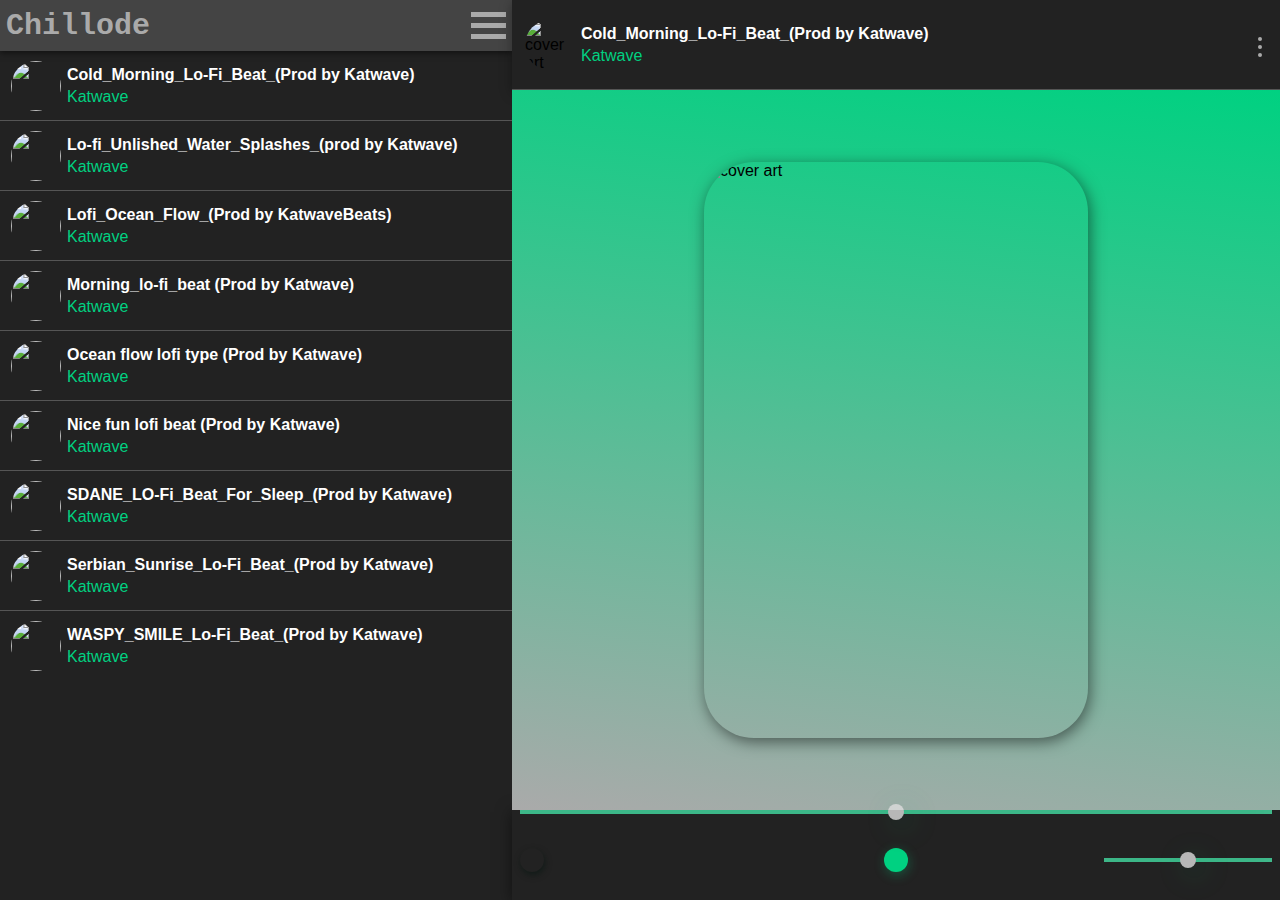
==== html/index.html @ 7567e005 "first commit" ====
<!DOCTYPE html>
<html lang="en">
  <head>
    <meta charset="UTF-8" />
    <meta name="viewport" content="width=device-width, initial-scale=1.0" />
    <title>Chillode | Music For Chilling</title>
    <link rel="stylesheet" href="../css/style.css" />
    <link
      rel="stylesheet"
      href="https://pro.fontawesome.com/releases/v5.10.0/css/all.css"
      integrity="sha384-AYmEC3Yw5cVb3ZcuHtOA93w35dYTsvhLPVnYs9eStHfGJvOvKxVfELGroGkvsg+p"
      crossorigin="anonymous"
    />
    <link rel="icon" href="../img/16-chillode.png" />
    <meta name="theme-color" content="#222" />
    <link rel="manifest" href="../chillode.json" />
  </head>
  <body>
    <div class="loader">
      <div class="circle"></div>
    </div>
    <div class="container">
      <div class="about">
        <div class="about-nav">
          <div class="backHome">
            <span><i class="fas fa-arrow-left"></i></span>
          </div>
        </div>
        <div class="about-container">
          <div class="info">
            <h1>DEVELOPER</h1>
            <br />
            <p><strong>Name:</strong> Mangoale KR</p>
            <p>
              <strong>E-mail:</strong>
              <a href="mailto:katlegodevelops@gmail.com"
                >Katlegodevelops@gmail.com</a
              >
            </p>
            <br />
            <h1>HOW TO USE</h1>
            <br />
            <p>
              <strong>Playing a beat/song</strong>
              <br />
              To play a beat/song click on any song from the list and the beat
              will start playign.
            </p>
            <br />
            <p>
              <strong>Now playing</strong>
              <br />
              To go to the playing song, just click on the menu on the top right
              above the all songs and a menu will pop up. In the menu click
              "Playing" to open the playing song/beat.
            </p>
            <br />
            <p>
              <strong>Song/Beat playlist</strong>
              <br />
              To go back to the playlist from the 'now playing' song/beat, just
              click the back arrow at the top left of the screen bellow the
              "circle" cover art.
            </p>
          </div>
        </div>
      </div>
      <section>
        <div class="section-container">
          <div class="list">
            <nav>
              <div class="nav-container">
                <div class="logo">
                  <a href="#">Chillode</a>
                </div>
                <div class="ham-nav">
                  <div class="openNav">
                    <div class="bar1"></div>
                    <div class="bar2"></div>
                    <div class="bar3"></div>
                  </div>
                </div>
              </div>
            </nav>

            <div class="navLinks">
              <ul>
                <li class="nowPlaying"><i class="fas fa-pause"></i> Playing</li>
                <li class="about-info"><i class="fas fa-info"></i> About</li>
                <li class="about-info add-button">
                  <i class="far fa-plus-square"></i> Install
                </li>
              </ul>
            </div>
          </div>

          <!-- Playing song -->
          <div class="playing">
            <div class="playing-nav">
              <div class="cover">
                <img src="../img/1.jpg" alt="cover art" />
              </div>
              <div class="content">
                <p class="trackname">Chill_on_the_moon_(Prod by Katwave)</p>
                <p class="artist">Katwave</p>
              </div>
              <div class="ellipse-button">
                <span></span> <span></span> <span></span>
                <a href="#" download class="download">
                  <i class="fas fa-cloud-download"></i> Download</a
                >
                <!-- <a href="#" class="back"> <i class="fas fa-arrow-left"></i> Back</a> -->
              </div>
            </div>
            <div class="playing-cover">
              <div class="back">
                <span><i class="fas fa-arrow-left"></i></span>
              </div>
              <img src="../img/1.jpg" alt="cover art" />
            </div>
            <div class="playing-controls">
              <input type="range" class="seek" min="0" max="100" step="1" />
              <div class="button-controls">
                <div class="repeat-container">
                  <span class="repeat"> <i class="fas fa-repeat"></i> </span>
                </div>
                <div class="play-container">
                  <span class="play"> <i class="fas fa-play"></i> </span>
                </div>
                <div class="volume-container">
                  <span class="volumeIcon">
                    <i class="fas fa-volume-up"></i>
                  </span>
                  <input
                    type="range"
                    class="volume"
                    min="0"
                    max="100"
                    step="1"
                  />
                </div>
              </div>
            </div>
          </div>
        </div>
      </section>
    </div>

    <script src="../js/classes.js"></script>
    <script src="../js/main.js"></script>
    <script type="text/javascript">
      // Service worker
      if ("serviceWorker" in navigator) {
        window.addEventListener("load", function () {
          // Loader
          document.getElementsByClassName("loader")[0].style = "display:none";

          navigator.serviceWorker.register("../sw.js").then(
            function (registration) {
              // Registration was successful
              console.log(
                "ServiceWorker registration successful with scope: ",
                registration.scope
              );
            },
            function (err) {
              // registration failed :(
              console.log("ServiceWorker registration failed: ", err);
            }
          );
        });
      }

      let deferredPrompt;
      const addBtn = document.querySelector(".add-button");
      addBtn.style.display = "none";

      window.addEventListener("beforeinstallprompt", (e) => {
        // Prevent Chrome 67 and earlier from automatically showing the prompt
        e.preventDefault();
        // Stash the event so it can be triggered later.
        deferredPrompt = e;
        // Update UI to notify the user they can add to home screen
        addBtn.style.display = "block";

        addBtn.addEventListener("click", (e) => {
          // hide our user interface that shows our A2HS button
          addBtn.style.display = "none";
          // Show the prompt
          deferredPrompt.prompt();
          // Wait for the user to respond to the prompt
          deferredPrompt.userChoice.then((choiceResult) => {
            if (choiceResult.outcome === "accepted") {
              console.log("User accepted the A2HS prompt");
            } else {
              console.log("User dismissed the A2HS prompt");
            }
            deferredPrompt = null;
          });
        });
      });
    </script>
  </body>
</html>
---- css/style.css ----
* {
  margin: 0;
  padding: 0;
  -webkit-box-sizing: border-box;
          box-sizing: border-box;
}

body {
  font-family: sans-serif;
  background-color: #222;
}

.container {
  position: relative;
  height: 100vh;
  display: -webkit-box;
  display: -ms-flexbox;
  display: flex;
  -webkit-box-pack: center;
      -ms-flex-pack: center;
          justify-content: center;
  -webkit-box-align: center;
      -ms-flex-align: center;
          align-items: center;
  -webkit-box-orient: horizontal;
  -webkit-box-direction: normal;
      -ms-flex-direction: row;
          flex-direction: row;
}

.container section {
  width: 100%;
  height: -webkit-fit-content;
  height: -moz-fit-content;
  height: fit-content;
  background-color: transparent;
  display: -webkit-box;
  display: -ms-flexbox;
  display: flex;
  -webkit-box-pack: center;
      -ms-flex-pack: center;
          justify-content: center;
  -webkit-box-align: center;
      -ms-flex-align: center;
          align-items: center;
  -webkit-box-orient: horizontal;
  -webkit-box-direction: normal;
      -ms-flex-direction: row;
          flex-direction: row;
  height: 100%;
}

.container section .section-container {
  display: -webkit-box;
  display: -ms-flexbox;
  display: flex;
  -webkit-box-pack: center;
      -ms-flex-pack: center;
          justify-content: center;
  -webkit-box-align: center;
      -ms-flex-align: center;
          align-items: center;
  -webkit-box-orient: horizontal;
  -webkit-box-direction: normal;
      -ms-flex-direction: row;
          flex-direction: row;
  width: 80%;
  height: 90%;
  -webkit-box-shadow: 0px 2px 15px rgba(0, 0, 0, 0.5);
          box-shadow: 0px 2px 15px rgba(0, 0, 0, 0.5);
}

@media screen and (max-width: 1500px) {
  .container section .section-container {
    width: 100%;
    height: 100%;
  }
}

@media screen and (max-width: 1000px) {
  .container section .section-container {
    display: block;
  }
}

.container section .section-container .list {
  position: relative;
  display: -webkit-box;
  display: -ms-flexbox;
  display: flex;
  -webkit-box-pack: center;
      -ms-flex-pack: center;
          justify-content: center;
  -webkit-box-align: center;
      -ms-flex-align: center;
          align-items: center;
  -webkit-box-orient: vertical;
  -webkit-box-direction: normal;
      -ms-flex-direction: column;
          flex-direction: column;
  -webkit-box-pack: start;
      -ms-flex-pack: start;
          justify-content: flex-start;
  width: 40%;
  height: 100%;
  overflow: auto;
}

@media screen and (max-width: 1000px) {
  .container section .section-container .list {
    width: 100%;
  }
}

.container section .section-container .list::-webkit-scrollbar {
  width: 4px;
  background: transparent;
}

.container section .section-container .list::-webkit-scrollbar-track {
  background: transparent;
  width: 4px;
}

.container section .section-container .list::-webkit-scrollbar-thumb {
  background: #999;
  width: 100%;
}

.container section .section-container .list nav {
  position: -webkit-sticky;
  position: sticky;
  top: 0;
  width: 100%;
  height: -webkit-fit-content;
  height: -moz-fit-content;
  height: fit-content;
  padding: 6px;
  background: #444;
  display: -webkit-box;
  display: -ms-flexbox;
  display: flex;
  -webkit-box-pack: center;
      -ms-flex-pack: center;
          justify-content: center;
  -webkit-box-align: center;
      -ms-flex-align: center;
          align-items: center;
  -webkit-box-orient: horizontal;
  -webkit-box-direction: normal;
      -ms-flex-direction: row;
          flex-direction: row;
  -webkit-box-shadow: 0px 2px 6px rgba(0, 0, 0, 0.5);
          box-shadow: 0px 2px 6px rgba(0, 0, 0, 0.5);
  z-index: 100;
}

.container section .section-container .list nav .nav-container {
  width: 100%;
  height: -webkit-fit-content;
  height: -moz-fit-content;
  height: fit-content;
  background: transparent;
  display: -webkit-box;
  display: -ms-flexbox;
  display: flex;
  -webkit-box-pack: center;
      -ms-flex-pack: center;
          justify-content: center;
  -webkit-box-align: center;
      -ms-flex-align: center;
          align-items: center;
  -webkit-box-orient: horizontal;
  -webkit-box-direction: normal;
      -ms-flex-direction: row;
          flex-direction: row;
}

@media screen and (max-width: 900px) {
  .container section .section-container .list nav .nav-container {
    width: 85%;
  }
}

@media screen and (max-width: 600px) {
  .container section .section-container .list nav .nav-container {
    width: 95%;
  }
}

.container section .section-container .list nav .nav-container .logo {
  width: 70%;
  background: transparent;
  display: -webkit-box;
  display: -ms-flexbox;
  display: flex;
  -webkit-box-pack: center;
      -ms-flex-pack: center;
          justify-content: center;
  -webkit-box-align: center;
      -ms-flex-align: center;
          align-items: center;
  -webkit-box-orient: horizontal;
  -webkit-box-direction: normal;
      -ms-flex-direction: row;
          flex-direction: row;
  -webkit-box-pack: start;
      -ms-flex-pack: start;
          justify-content: flex-start;
}

.container section .section-container .list nav .nav-container .logo a {
  text-decoration: none;
  font-family: "Courier New", Courier, monospace;
  display: -webkit-box;
  display: -ms-flexbox;
  display: flex;
  -webkit-box-pack: center;
      -ms-flex-pack: center;
          justify-content: center;
  -webkit-box-align: center;
      -ms-flex-align: center;
          align-items: center;
  -webkit-box-orient: horizontal;
  -webkit-box-direction: normal;
      -ms-flex-direction: row;
          flex-direction: row;
  font-size: 30px;
  font-weight: 700;
  color: #aaa;
}

.container section .section-container .list nav .nav-container .logo a span {
  margin-left: 4px;
  color: #fff;
}

.container section .section-container .list nav .nav-container .logo a img {
  width: 60px;
  height: 50px;
}

.container section .section-container .list nav .nav-container .ham-nav {
  width: 30%;
  display: -webkit-box;
  display: -ms-flexbox;
  display: flex;
  -webkit-box-pack: center;
      -ms-flex-pack: center;
          justify-content: center;
  -webkit-box-align: center;
      -ms-flex-align: center;
          align-items: center;
  -webkit-box-orient: horizontal;
  -webkit-box-direction: normal;
      -ms-flex-direction: row;
          flex-direction: row;
  -webkit-box-pack: end;
      -ms-flex-pack: end;
          justify-content: flex-end;
}

.container section .section-container .list nav .nav-container .ham-nav .openNav {
  display: inline-block;
  cursor: pointer;
}

.container section .section-container .list nav .nav-container .ham-nav .openNav .bar1,
.container section .section-container .list nav .nav-container .ham-nav .openNav .bar2,
.container section .section-container .list nav .nav-container .ham-nav .openNav .bar3 {
  background: #aaa;
  width: 35px;
  height: 5px;
  margin: 6px 0;
  -webkit-transition: 0.4s;
  transition: 0.4s;
}

.container section .section-container .list nav .nav-container .ham-nav .closeNav {
  cursor: pointer;
}

.container section .section-container .list nav .nav-container .ham-nav .closeNav .bar1,
.container section .section-container .list nav .nav-container .ham-nav .closeNav .bar2,
.container section .section-container .list nav .nav-container .ham-nav .closeNav .bar3 {
  width: 35px;
  height: 5px;
  margin: 6px 0;
  -webkit-transition: 0.4s;
  transition: 0.4s;
}

.container section .section-container .list nav .nav-container .ham-nav .closeNav .bar1 {
  background: #fff;
  -webkit-transform: rotate(-45deg) translate(-9px, 6px);
  transform: rotate(-45deg) translate(-9px, 6px);
}

.container section .section-container .list nav .nav-container .ham-nav .closeNav .bar2 {
  background: #fff;
  opacity: 0;
}

.container section .section-container .list nav .nav-container .ham-nav .closeNav .bar3 {
  background: #fff;
  -webkit-transform: rotate(45deg) translate(-8px, -8px);
  transform: rotate(45deg) translate(-8px, -8px);
}

.container section .section-container .list .navLinks {
  position: absolute;
  top: 55px;
  right: 4px;
  background-color: #444;
  display: block;
  z-index: 199;
  padding: 8px;
  border-radius: 5px;
  -webkit-box-shadow: 1px 3px 12px rgba(0, 0, 0, 0.4);
          box-shadow: 1px 3px 12px rgba(0, 0, 0, 0.4);
  display: none;
  -webkit-animation: enlarge 200ms linear 1;
          animation: enlarge 200ms linear 1;
}

@-webkit-keyframes enlarge {
  0% {
    -webkit-transform: scaleY(0);
            transform: scaleY(0);
  }
  100% {
    -webkit-transform: scaleY(1);
            transform: scaleY(1);
  }
}

@keyframes enlarge {
  0% {
    -webkit-transform: scaleY(0);
            transform: scaleY(0);
  }
  100% {
    -webkit-transform: scaleY(1);
            transform: scaleY(1);
  }
}

.container section .section-container .list .navLinks ul {
  margin: 0;
  list-style: none;
  padding: 0;
}

.container section .section-container .list .navLinks ul li {
  display: block;
  padding: 10px;
  border-bottom: 1px solid #555;
  color: #aaa;
  -webkit-transition: all 300ms ease-in-out;
  transition: all 300ms ease-in-out;
  background: #444;
  text-align: right;
  font-size: 18px;
  cursor: pointer;
}

.container section .section-container .list .navLinks ul li i {
  margin-right: 4px;
}

.container section .section-container .list .navLinks ul li:hover {
  color: #ddd;
  background-color: #555;
}

.container section .section-container .list .list-cards {
  display: -webkit-box;
  display: -ms-flexbox;
  display: flex;
  -webkit-box-pack: center;
      -ms-flex-pack: center;
          justify-content: center;
  -webkit-box-align: center;
      -ms-flex-align: center;
          align-items: center;
  -webkit-box-orient: horizontal;
  -webkit-box-direction: normal;
      -ms-flex-direction: row;
          flex-direction: row;
  -webkit-box-pack: start;
      -ms-flex-pack: start;
          justify-content: flex-start;
  width: 100%;
  height: 70px;
  background-color: transparent;
  z-index: 99;
  padding: 8px;
  border-bottom: 1px solid #555;
  cursor: pointer;
  -webkit-transition: all 300ms ease-in-out;
  transition: all 300ms ease-in-out;
}

@media screen and (max-height: 650px) {
  .container section .section-container .list .list-cards {
    width: 100%;
    height: 60px;
  }
}

@media screen and (max-width: 1000px) {
  .container section .section-container .list .list-cards {
    width: 60%;
  }
}

@media screen and (max-width: 900px) {
  .container section .section-container .list .list-cards {
    width: 80%;
  }
}

@media screen and (max-width: 650px) {
  .container section .section-container .list .list-cards {
    width: 95%;
  }
}

@media screen and (max-width: 500px) {
  .container section .section-container .list .list-cards {
    width: 100%;
  }
}

.container section .section-container .list .list-cards:last-child {
  border-bottom: none;
}

.container section .section-container .list .list-cards:hover {
  background-color: #333;
}

.container section .section-container .list .list-cards .cover {
  border-radius: 50px;
  background-color: transparent;
  display: -webkit-box;
  display: -ms-flexbox;
  display: flex;
  -webkit-box-pack: center;
      -ms-flex-pack: center;
          justify-content: center;
  -webkit-box-align: center;
      -ms-flex-align: center;
          align-items: center;
  -webkit-box-orient: horizontal;
  -webkit-box-direction: normal;
      -ms-flex-direction: row;
          flex-direction: row;
  margin-left: 3px;
}

@media screen and (max-width: 1000px) {
  .container section .section-container .list .list-cards .cover {
    margin-left: 0px;
  }
}

.container section .section-container .list .list-cards .cover img {
  width: 50px;
  height: 50px;
  border-radius: 50px;
}

@media screen and (max-height: 650px) {
  .container section .section-container .list .list-cards .cover img {
    width: 40px;
    height: 40px;
  }
}

.container section .section-container .list .list-cards .content {
  width: 80%;
  background-color: transparent;
  height: 100%;
  display: -webkit-box;
  display: -ms-flexbox;
  display: flex;
  -webkit-box-pack: center;
      -ms-flex-pack: center;
          justify-content: center;
  -webkit-box-align: center;
      -ms-flex-align: center;
          align-items: center;
  -webkit-box-orient: vertical;
  -webkit-box-direction: normal;
      -ms-flex-direction: column;
          flex-direction: column;
  -webkit-box-align: start;
      -ms-flex-align: start;
          align-items: flex-start;
  margin: 6px;
}

.container section .section-container .list .list-cards .content .trackname {
  font-weight: bolder;
  color: #fff;
  display: block;
  white-space: nowrap;
  width: 100%;
  overflow: hidden;
  text-overflow: ellipsis;
}

@media screen and (max-height: 650px) {
  .container section .section-container .list .list-cards .content .trackname {
    font-size: 15px;
  }
}

.container section .section-container .list .list-cards .content .artist {
  color: #00d181;
  margin-top: 4px;
  display: block;
  white-space: nowrap;
  width: 100%;
  overflow: hidden;
  text-overflow: ellipsis;
}

@media screen and (max-height: 650px) {
  .container section .section-container .list .list-cards .content .artist {
    font-size: 14px;
  }
}

.container section .section-container .list .list-cards .plays {
  padding: 10px;
  height: 100%;
  display: -webkit-box;
  display: -ms-flexbox;
  display: flex;
  -webkit-box-pack: center;
      -ms-flex-pack: center;
          justify-content: center;
  -webkit-box-align: center;
      -ms-flex-align: center;
          align-items: center;
  -webkit-box-orient: horizontal;
  -webkit-box-direction: normal;
      -ms-flex-direction: row;
          flex-direction: row;
}

.container section .section-container .list .list-cards .plays p {
  color: #00d181;
  font-size: 14px;
}

.container section .section-container .playing {
  position: relative;
  background-color: transparent;
  -webkit-box-flex: 1;
      -ms-flex: 1;
          flex: 1;
  height: 100%;
  z-index: 1000;
}

@media screen and (max-width: 1000px) {
  .container section .section-container .playing {
    display: none;
    width: 100%;
  }
}

.container section .section-container .playing .playing-nav {
  display: -webkit-box;
  display: -ms-flexbox;
  display: flex;
  -webkit-box-pack: center;
      -ms-flex-pack: center;
          justify-content: center;
  -webkit-box-align: center;
      -ms-flex-align: center;
          align-items: center;
  -webkit-box-orient: horizontal;
  -webkit-box-direction: normal;
      -ms-flex-direction: row;
          flex-direction: row;
  -webkit-box-pack: start;
      -ms-flex-pack: start;
          justify-content: flex-start;
  width: 100%;
  height: 10%;
  background-color: transparent;
  z-index: 100;
  padding: 8px;
  border-bottom: 1px solid #555;
  cursor: pointer;
  -webkit-transition: all 300ms ease-in-out;
  transition: all 300ms ease-in-out;
  -webkit-box-shadow: 1px 3px 12px rgba(0, 0, 0, 0.4);
          box-shadow: 1px 3px 12px rgba(0, 0, 0, 0.4);
}

@media screen and (max-height: 650px) {
  .container section .section-container .playing .playing-nav {
    padding: 0px;
  }
}

@media screen and (max-height: 500px) {
  .container section .section-container .playing .playing-nav {
    height: 12%;
  }
}

@media screen and (max-height: 400px) {
  .container section .section-container .playing .playing-nav {
    height: 15%;
  }
}

.container section .section-container .playing .playing-nav .cover {
  border-radius: 50px;
  background-color: transparent;
  display: -webkit-box;
  display: -ms-flexbox;
  display: flex;
  -webkit-box-pack: center;
      -ms-flex-pack: center;
          justify-content: center;
  -webkit-box-align: center;
      -ms-flex-align: center;
          align-items: center;
  -webkit-box-orient: horizontal;
  -webkit-box-direction: normal;
      -ms-flex-direction: row;
          flex-direction: row;
}

@media screen and (max-width: 1000px) {
  .container section .section-container .playing .playing-nav .cover {
    margin-left: 0px;
  }
}

.container section .section-container .playing .playing-nav .cover img {
  width: 50px;
  height: 50px;
  border-radius: 50px;
  margin-left: 5px;
}

@media screen and (max-height: 650px) {
  .container section .section-container .playing .playing-nav .cover img {
    width: 40px;
    height: 40px;
  }
}

.container section .section-container .playing .playing-nav .content {
  width: 90%;
  background-color: transparent;
  height: 100%;
  margin-left: 6px;
  display: -webkit-box;
  display: -ms-flexbox;
  display: flex;
  display: flex;
  -webkit-box-pack: center;
      -ms-flex-pack: center;
          justify-content: center;
  -webkit-box-align: center;
      -ms-flex-align: center;
          align-items: center;
  -webkit-box-orient: vertical;
  -webkit-box-direction: normal;
      -ms-flex-direction: column;
          flex-direction: column;
  -webkit-box-align: start;
      -ms-flex-align: start;
          align-items: flex-start;
  overflow: hidden;
}

.container section .section-container .playing .playing-nav .content .trackname {
  font-weight: bolder;
  color: #fff;
  display: block;
  white-space: nowrap;
  width: 100%;
  overflow: hidden;
  text-overflow: ellipsis;
}

@media screen and (max-height: 650px) {
  .container section .section-container .playing .playing-nav .content .trackname {
    font-size: 15px;
  }
}

.container section .section-container .playing .playing-nav .content .artist {
  color: #00d181;
  margin-top: 4px;
  display: block;
  white-space: nowrap;
  width: 100%;
  overflow: hidden;
  text-overflow: ellipsis;
}

@media screen and (max-height: 650px) {
  .container section .section-container .playing .playing-nav .content .artist {
    font-size: 14px;
  }
}

.container section .section-container .playing .playing-nav .ellipse-button {
  position: relative;
  padding: 10px;
  height: 100%;
  background-color: transparent;
  display: -webkit-box;
  display: -ms-flexbox;
  display: flex;
  -webkit-box-pack: center;
      -ms-flex-pack: center;
          justify-content: center;
  -webkit-box-align: center;
      -ms-flex-align: center;
          align-items: center;
  -webkit-box-orient: vertical;
  -webkit-box-direction: normal;
      -ms-flex-direction: column;
          flex-direction: column;
  cursor: pointer;
}

.container section .section-container .playing .playing-nav .ellipse-button:hover a {
  display: -webkit-box;
  display: -ms-flexbox;
  display: flex;
}

.container section .section-container .playing .playing-nav .ellipse-button span {
  width: 4px;
  height: 4px;
  border-radius: 50px;
  background-color: #aaa;
  margin-top: 4px;
}

.container section .section-container .playing .playing-nav .ellipse-button a {
  position: absolute;
  top: 46px;
  right: 0;
  padding: 10px;
  background-color: #333;
  color: #ddd;
  text-decoration: none;
  display: none;
  -webkit-box-orient: horizontal;
  -webkit-box-direction: normal;
      -ms-flex-direction: row;
          flex-direction: row;
  -webkit-transition: all 300ms ease-in-out;
  transition: all 300ms ease-in-out;
  -webkit-box-shadow: 1px 3px 6px rgba(0, 20, 13, 0.5);
          box-shadow: 1px 3px 6px rgba(0, 20, 13, 0.5);
  -webkit-animation: enlarge 200ms linear 1;
          animation: enlarge 200ms linear 1;
  z-index: 1000;
}

@keyframes enlarge {
  0% {
    -webkit-transform: scaleY(0);
            transform: scaleY(0);
  }
  100% {
    -webkit-transform: scaleY(1);
            transform: scaleY(1);
  }
}

.container section .section-container .playing .playing-nav .ellipse-button a:hover {
  background-color: #444;
}

.container section .section-container .playing .playing-nav .ellipse-button a i {
  margin-right: 4px;
}

.container section .section-container .playing .playing-cover {
  position: relative;
  width: 100%;
  background: linear-gradient(188deg, #00d181, #aaa);
  height: 80%;
  display: -webkit-box;
  display: -ms-flexbox;
  display: flex;
  -webkit-box-pack: center;
      -ms-flex-pack: center;
          justify-content: center;
  -webkit-box-align: center;
      -ms-flex-align: center;
          align-items: center;
  -webkit-box-orient: horizontal;
  -webkit-box-direction: normal;
      -ms-flex-direction: row;
          flex-direction: row;
  overflow: hidden;
}

@media screen and (max-height: 650px) {
  .container section .section-container .playing .playing-cover {
    height: 78%;
  }
}

@media screen and (max-height: 500px) {
  .container section .section-container .playing .playing-cover {
    height: 74%;
  }
}

@media screen and (max-height: 400px) {
  .container section .section-container .playing .playing-cover {
    height: 68%;
  }
}

.container section .section-container .playing .playing-cover .back {
  position: absolute;
  top: 2px;
  width: 36px;
  height: 36px;
  border-radius: 50%;
  background-color: #222;
  display: -webkit-box;
  display: -ms-flexbox;
  display: flex;
  -webkit-box-pack: center;
      -ms-flex-pack: center;
          justify-content: center;
  -webkit-box-align: center;
      -ms-flex-align: center;
          align-items: center;
  -webkit-box-orient: horizontal;
  -webkit-box-direction: normal;
      -ms-flex-direction: row;
          flex-direction: row;
  left: 4px;
  cursor: pointer;
  display: none;
  -webkit-box-shadow: 1px 3px 12px rgba(0, 0, 0, 0.4);
          box-shadow: 1px 3px 12px rgba(0, 0, 0, 0.4);
  z-index: 1000;
}

@media screen and (max-width: 1000px) {
  .container section .section-container .playing .playing-cover .back {
    display: -webkit-box;
    display: -ms-flexbox;
    display: flex;
  }
}

.container section .section-container .playing .playing-cover .back span {
  color: #fff;
}

.container section .section-container .playing .playing-cover img {
  width: 50%;
  height: 80%;
  border-radius: 50px;
  -webkit-box-shadow: 2px 4px 15px rgba(0, 0, 0, 0.5);
          box-shadow: 2px 4px 15px rgba(0, 0, 0, 0.5);
  -webkit-animation: shake 5s alternate infinite;
          animation: shake 5s alternate infinite;
}

@media screen and (max-width: 800px) {
  .container section .section-container .playing .playing-cover img {
    width: 70%;
  }
}

@media screen and (max-width: 550px) {
  .container section .section-container .playing .playing-cover img {
    width: 80%;
    height: 90%;
  }
}

@media screen and (max-width: 450px) {
  .container section .section-container .playing .playing-cover img {
    width: 90%;
    height: 90%;
  }
}

@-webkit-keyframes shake {
  0% {
    -webkit-transform: rotate(0deg);
            transform: rotate(0deg);
  }
  100% {
    -webkit-transform: rotate(10deg);
            transform: rotate(10deg);
  }
}

@keyframes shake {
  0% {
    -webkit-transform: rotate(0deg);
            transform: rotate(0deg);
  }
  100% {
    -webkit-transform: rotate(10deg);
            transform: rotate(10deg);
  }
}

.container section .section-container .playing .playing-controls {
  background: #222;
  padding: 0px 8px;
  display: -webkit-box;
  display: -ms-flexbox;
  display: flex;
  -webkit-box-pack: center;
      -ms-flex-pack: center;
          justify-content: center;
  -webkit-box-align: center;
      -ms-flex-align: center;
          align-items: center;
  -webkit-box-orient: vertical;
  -webkit-box-direction: normal;
      -ms-flex-direction: column;
          flex-direction: column;
  -webkit-box-pack: start;
      -ms-flex-pack: start;
          justify-content: flex-start;
  -webkit-box-shadow: 0px 2px 15px rgba(0, 0, 0, 0.5);
          box-shadow: 0px 2px 15px rgba(0, 0, 0, 0.5);
  height: 10%;
}

@media screen and (max-width: 550px) {
  .container section .section-container .playing .playing-controls {
    padding: 0px 1px;
  }
}

@media screen and (max-height: 650px) {
  .container section .section-container .playing .playing-controls {
    height: 12%;
  }
}

@media screen and (max-height: 500px) {
  .container section .section-container .playing .playing-controls {
    height: 14%;
  }
}

@media screen and (max-height: 400px) {
  .container section .section-container .playing .playing-controls {
    height: 17%;
  }
}

.container section .section-container .playing .playing-controls input[type="range"] {
  position: -webkit-sticky;
  position: sticky;
  top: 0;
  -webkit-appearance: none;
  width: 100%;
  height: 4px;
  outline: none;
  background: #00d181;
  opacity: 0.8;
  cursor: pointer;
  -webkit-box-shadow: inset -6px -6px 24px rgba(255, 255, 255, 0.3);
          box-shadow: inset -6px -6px 24px rgba(255, 255, 255, 0.3);
}

@media screen and (max-width: 550px) {
  .container section .section-container .playing .playing-controls input[type="range"] {
    height: 3px;
  }
}

.container section .section-container .playing .playing-controls input[type="range"]:hover {
  opacity: 1;
}

.container section .section-container .playing .playing-controls input[type="range"]::-webkit-slider-thumb {
  -webkit-appearance: none;
  appearance: none;
  width: 16px;
  height: 16px;
  background: #ddd;
  border-radius: 50%;
  cursor: pointer;
  -webkit-box-shadow: 6px 6px 30px rgba(0, 209, 129, 0.3);
          box-shadow: 6px 6px 30px rgba(0, 209, 129, 0.3);
}

@media screen and (max-width: 550px) {
  .container section .section-container .playing .playing-controls input[type="range"]::-webkit-slider-thumb {
    width: 12px;
    height: 12px;
  }
}

.container section .section-container .playing .playing-controls .button-controls {
  margin-top: 10px;
  width: 100%;
  background-color: transparent;
  display: -webkit-box;
  display: -ms-flexbox;
  display: flex;
  -webkit-box-pack: center;
      -ms-flex-pack: center;
          justify-content: center;
  -webkit-box-align: center;
      -ms-flex-align: center;
          align-items: center;
  -webkit-box-orient: horizontal;
  -webkit-box-direction: normal;
      -ms-flex-direction: row;
          flex-direction: row;
  -webkit-box-pack: start;
      -ms-flex-pack: start;
          justify-content: flex-start;
  height: 80%;
}

@media screen and (max-width: 550px) {
  .container section .section-container .playing .playing-controls .button-controls {
    padding: 4px;
  }
}

.container section .section-container .playing .playing-controls .button-controls .repeat-container {
  width: 30%;
  height: -webkit-fit-content;
  height: -moz-fit-content;
  height: fit-content;
  border-radius: 50%;
  background-color: transparent;
  display: -webkit-box;
  display: -ms-flexbox;
  display: flex;
  -webkit-box-pack: center;
      -ms-flex-pack: center;
          justify-content: center;
  -webkit-box-align: center;
      -ms-flex-align: center;
          align-items: center;
  -webkit-box-orient: horizontal;
  -webkit-box-direction: normal;
      -ms-flex-direction: row;
          flex-direction: row;
  -webkit-box-pack: start;
      -ms-flex-pack: start;
          justify-content: flex-start;
}

.container section .section-container .playing .playing-controls .button-controls .repeat-container span {
  padding: 12px;
  border-radius: 50%;
  background: transparent;
  display: -webkit-box;
  display: -ms-flexbox;
  display: flex;
  -webkit-box-pack: center;
      -ms-flex-pack: center;
          justify-content: center;
  -webkit-box-align: center;
      -ms-flex-align: center;
          align-items: center;
  -webkit-box-orient: horizontal;
  -webkit-box-direction: normal;
      -ms-flex-direction: row;
          flex-direction: row;
  -webkit-box-shadow: 1px 3px 6px rgba(0, 20, 13, 0.5);
          box-shadow: 1px 3px 6px rgba(0, 20, 13, 0.5);
  cursor: pointer;
  color: #999;
}

@media screen and (max-height: 500px) {
  .container section .section-container .playing .playing-controls .button-controls .repeat-container span {
    padding: 10px;
  }
}

.container section .section-container .playing .playing-controls .button-controls .play-container {
  width: 60%;
  height: -webkit-fit-content;
  height: -moz-fit-content;
  height: fit-content;
  border-radius: 50%;
  background-color: transparent;
  display: -webkit-box;
  display: -ms-flexbox;
  display: flex;
  -webkit-box-pack: center;
      -ms-flex-pack: center;
          justify-content: center;
  -webkit-box-align: center;
      -ms-flex-align: center;
          align-items: center;
  -webkit-box-orient: horizontal;
  -webkit-box-direction: normal;
      -ms-flex-direction: row;
          flex-direction: row;
}

.container section .section-container .playing .playing-controls .button-controls .play-container span {
  padding: 12px;
  border-radius: 50%;
  background-color: #00d181;
  display: -webkit-box;
  display: -ms-flexbox;
  display: flex;
  -webkit-box-pack: center;
      -ms-flex-pack: center;
          justify-content: center;
  -webkit-box-align: center;
      -ms-flex-align: center;
          align-items: center;
  -webkit-box-orient: horizontal;
  -webkit-box-direction: normal;
      -ms-flex-direction: row;
          flex-direction: row;
  -webkit-box-shadow: 1px 3px 12px rgba(0, 209, 129, 0.3);
          box-shadow: 1px 3px 12px rgba(0, 209, 129, 0.3);
  cursor: pointer;
  color: #fff;
}

@media screen and (max-height: 500px) {
  .container section .section-container .playing .playing-controls .button-controls .play-container span {
    padding: 10px;
  }
}

.container section .section-container .playing .playing-controls .button-controls .volume-container {
  width: 30%;
  height: -webkit-fit-content;
  height: -moz-fit-content;
  height: fit-content;
  border-radius: 50%;
  background-color: transparent;
  display: -webkit-box;
  display: -ms-flexbox;
  display: flex;
  -webkit-box-pack: center;
      -ms-flex-pack: center;
          justify-content: center;
  -webkit-box-align: center;
      -ms-flex-align: center;
          align-items: center;
  -webkit-box-orient: horizontal;
  -webkit-box-direction: normal;
      -ms-flex-direction: row;
          flex-direction: row;
  -webkit-box-pack: end;
      -ms-flex-pack: end;
          justify-content: flex-end;
}

.container section .section-container .playing .playing-controls .button-controls .volume-container span {
  padding: 10px;
  border-radius: 50%;
  display: -webkit-box;
  display: -ms-flexbox;
  display: flex;
  -webkit-box-pack: center;
      -ms-flex-pack: center;
          justify-content: center;
  -webkit-box-align: center;
      -ms-flex-align: center;
          align-items: center;
  -webkit-box-orient: horizontal;
  -webkit-box-direction: normal;
      -ms-flex-direction: row;
          flex-direction: row;
  cursor: pointer;
  color: #999;
  -webkit-transition: all 300ms ease-in-out;
  transition: all 300ms ease-in-out;
}

.container section .section-container .playing .playing-controls .button-controls .volume-container span:hover {
  color: #ddd;
}

.container .about {
  position: absolute;
  width: 100%;
  height: 100%;
  background: #222;
  z-index: 10000;
  display: none;
}

.container .about .about-nav {
  position: relative;
  top: 0;
  background-color: #555;
  padding: 20px;
  width: 100%;
}

@media screen and (max-height: 650px) {
  .container .about .about-nav {
    padding: 8px;
  }
}

.container .about .about-nav .backHome {
  width: 36px;
  height: 36px;
  border-radius: 50%;
  background-color: #222;
  display: -webkit-box;
  display: -ms-flexbox;
  display: flex;
  -webkit-box-pack: center;
      -ms-flex-pack: center;
          justify-content: center;
  -webkit-box-align: center;
      -ms-flex-align: center;
          align-items: center;
  -webkit-box-orient: horizontal;
  -webkit-box-direction: normal;
      -ms-flex-direction: row;
          flex-direction: row;
  cursor: pointer;
  -webkit-box-shadow: 1px 3px 12px rgba(0, 0, 0, 0.4);
          box-shadow: 1px 3px 12px rgba(0, 0, 0, 0.4);
  z-index: 1000;
}

@media screen and (max-width: 1000px) {
  .container .about .about-nav .backHome {
    display: -webkit-box;
    display: -ms-flexbox;
    display: flex;
  }
}

.container .about .about-nav .backHome span {
  color: #fff;
}

.container .about .about-container {
  width: 100%;
  display: -webkit-box;
  display: -ms-flexbox;
  display: flex;
  -webkit-box-pack: center;
      -ms-flex-pack: center;
          justify-content: center;
  -webkit-box-align: center;
      -ms-flex-align: center;
          align-items: center;
  -webkit-box-orient: vertical;
  -webkit-box-direction: normal;
      -ms-flex-direction: column;
          flex-direction: column;
  height: 90%;
}

@media screen and (max-height: 550px) {
  .container .about .about-container {
    margin-top: 60px;
  }
}

@media screen and (max-height: 414px) {
  .container .about .about-container {
    margin-top: 120px;
  }
}

.container .about .about-container .info {
  width: 40%;
  display: -webkit-box;
  display: -ms-flexbox;
  display: flex;
  -webkit-box-pack: center;
      -ms-flex-pack: center;
          justify-content: center;
  -webkit-box-align: center;
      -ms-flex-align: center;
          align-items: center;
  -webkit-box-orient: vertical;
  -webkit-box-direction: normal;
      -ms-flex-direction: column;
          flex-direction: column;
  height: -webkit-fit-content;
  height: -moz-fit-content;
  height: fit-content;
  background-color: #333;
  padding: 20px;
  border-radius: 5px;
}

@media screen and (max-width: 1000px) {
  .container .about .about-container .info {
    width: 60%;
  }
}

@media screen and (max-width: 800px) {
  .container .about .about-container .info {
    width: 80%;
  }
}

@media screen and (max-width: 600px) {
  .container .about .about-container .info {
    width: 90%;
  }
}

.container .about .about-container .info h1 {
  font-size: 20px;
  font-weight: bolder;
  color: #aaa;
  text-align: center;
}

.container .about .about-container .info p {
  font-size: 16px;
  color: #ddd;
  text-align: center;
}

.container .about .about-container .info p strong {
  color: #00d181;
}

.container .about .about-container .info a {
  text-decoration: none;
  color: #ddd;
  text-align: center;
  background-color: #555;
  -webkit-box-shadow: 1px 3px 12px rgba(0, 0, 0, 0.4);
          box-shadow: 1px 3px 12px rgba(0, 0, 0, 0.4);
}

.loader {
  position: fixed;
  top: 0;
  width: 100%;
  height: 100vh;
  background: #222;
  z-index: 10000;
  display: -webkit-box;
  display: -ms-flexbox;
  display: flex;
  -webkit-box-pack: center;
      -ms-flex-pack: center;
          justify-content: center;
  -webkit-box-align: center;
      -ms-flex-align: center;
          align-items: center;
  -webkit-box-orient: vertical;
  -webkit-box-direction: normal;
      -ms-flex-direction: column;
          flex-direction: column;
  display: none;
}

.loader .circle {
  width: 80px;
  height: 80px;
  background: #5dff937a;
  border: 8px solid #444;
  border-radius: 50%;
  position: relative;
  z-index: 1;
  -webkit-animation: animate-circle 1s linear infinite;
          animation: animate-circle 1s linear infinite;
  overflow: hidden;
}

.loader .circle::before {
  content: "";
  position: absolute;
  top: 0%;
  left: 0;
  background: #00d181;
  width: 50%;
  height: 50%;
}

@-webkit-keyframes animate-circle {
  0% {
    -webkit-transform: rotate(0deg);
            transform: rotate(0deg);
  }
  100% {
    -webkit-transform: rotate(360deg);
            transform: rotate(360deg);
  }
}

@keyframes animate-circle {
  0% {
    -webkit-transform: rotate(0deg);
            transform: rotate(0deg);
  }
  100% {
    -webkit-transform: rotate(360deg);
            transform: rotate(360deg);
  }
}
/*# sourceMappingURL=style.css.map */
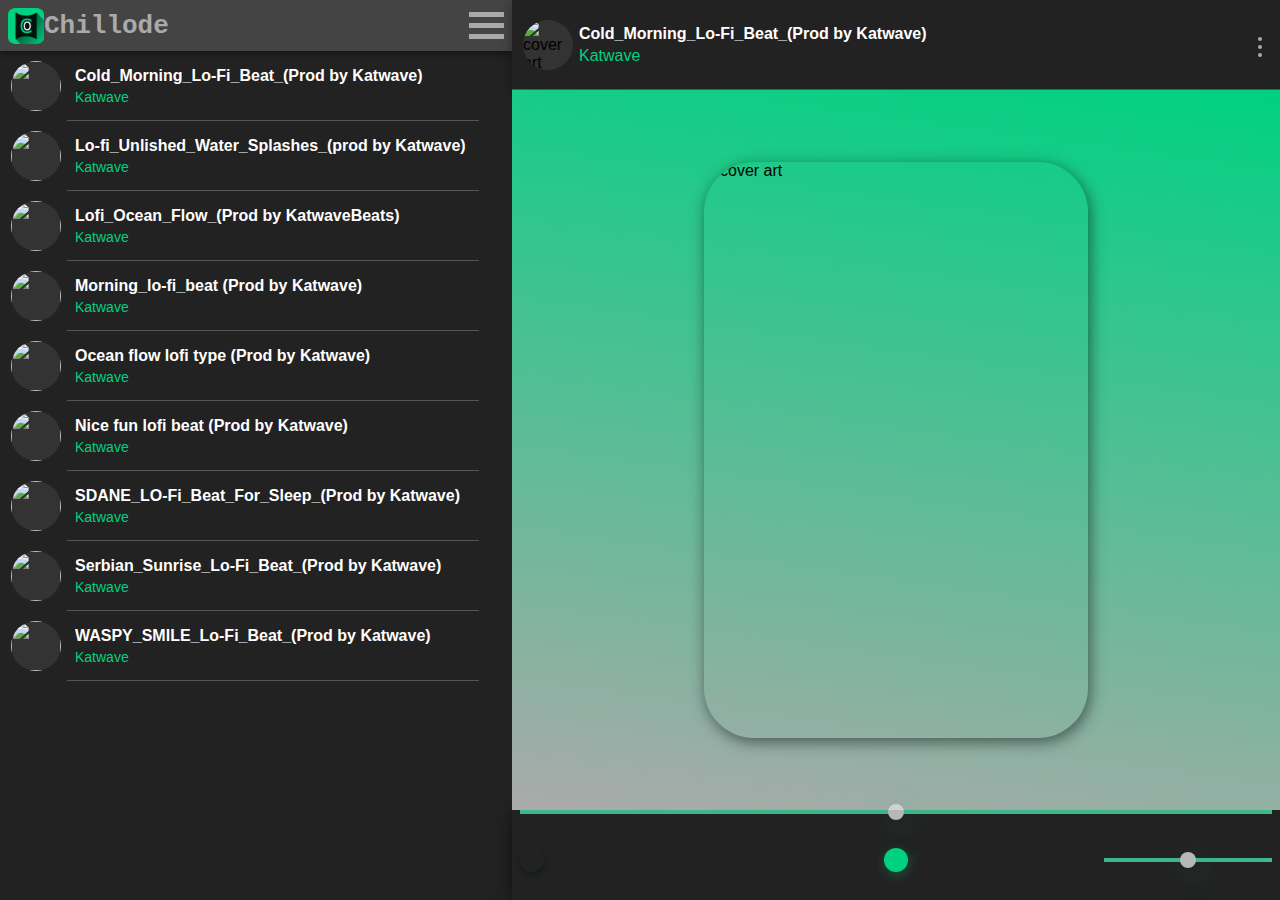
==== commit 32a927c9: "updated the nav in css and index.html" ====
--- a/html/index.html
+++ b/html/index.html
@@ -71,7 +71,9 @@
             <nav>
               <div class="nav-container">
                 <div class="logo">
-                  <a href="#">Chillode</a>
+                  <a href="#">
+                    <img src="../img/192-chillode.png" alt="" /> Chillode</a
+                  >
                 </div>
                 <div class="ham-nav">
                   <div class="openNav">
--- a/css/style.css
+++ b/css/style.css
@@ -135,7 +135,7 @@
   height: -webkit-fit-content;
   height: -moz-fit-content;
   height: fit-content;
-  padding: 6px;
+  padding: 6px 8px;
   background: #444;
   display: -webkit-box;
   display: -ms-flexbox;
@@ -176,18 +176,6 @@
           flex-direction: row;
 }
 
-@media screen and (max-width: 900px) {
-  .container section .section-container .list nav .nav-container {
-    width: 85%;
-  }
-}
-
-@media screen and (max-width: 600px) {
-  .container section .section-container .list nav .nav-container {
-    width: 95%;
-  }
-}
-
 .container section .section-container .list nav .nav-container .logo {
   width: 70%;
   background: transparent;
@@ -225,19 +213,24 @@
   -webkit-box-direction: normal;
       -ms-flex-direction: row;
           flex-direction: row;
-  font-size: 30px;
+  font-size: 26px;
   font-weight: 700;
   color: #aaa;
 }
 
+@media screen and (max-width: 240px) {
+  .container section .section-container .list nav .nav-container .logo a {
+    font-size: 21px;
+  }
+}
+
 .container section .section-container .list nav .nav-container .logo a span {
   margin-left: 4px;
-  color: #fff;
 }
 
 .container section .section-container .list nav .nav-container .logo a img {
-  width: 60px;
-  height: 50px;
+  width: 36px;
+  height: 36px;
 }
 
 .container section .section-container .list nav .nav-container .ham-nav {
@@ -394,8 +387,7 @@
   height: 70px;
   background-color: transparent;
   z-index: 99;
-  padding: 8px;
-  border-bottom: 1px solid #555;
+  padding: 0px 8px 0px 8px;
   cursor: pointer;
   -webkit-transition: all 300ms ease-in-out;
   transition: all 300ms ease-in-out;
@@ -442,7 +434,7 @@
 
 .container section .section-container .list .list-cards .cover {
   border-radius: 50px;
-  background-color: transparent;
+  background-color: #333;
   display: -webkit-box;
   display: -ms-flexbox;
   display: flex;
@@ -473,13 +465,13 @@
 
 @media screen and (max-height: 650px) {
   .container section .section-container .list .list-cards .cover img {
-    width: 40px;
-    height: 40px;
+    width: 45px;
+    height: 45px;
   }
 }
 
 .container section .section-container .list .list-cards .content {
-  width: 80%;
+  width: 83%;
   background-color: transparent;
   height: 100%;
   display: -webkit-box;
@@ -499,6 +491,8 @@
       -ms-flex-align: start;
           align-items: flex-start;
   margin: 6px;
+  border-bottom: 1px solid #555;
+  padding: 8px;
 }
 
 .container section .section-container .list .list-cards .content .trackname {
@@ -525,12 +519,7 @@
   width: 100%;
   overflow: hidden;
   text-overflow: ellipsis;
-}
-
-@media screen and (max-height: 650px) {
-  .container section .section-container .list .list-cards .content .artist {
-    font-size: 14px;
-  }
+  font-size: 14px;
 }
 
 .container section .section-container .list .list-cards .plays {
@@ -623,20 +612,21 @@
 
 .container section .section-container .playing .playing-nav .cover {
   border-radius: 50px;
-  background-color: transparent;
-  display: -webkit-box;
-  display: -ms-flexbox;
-  display: flex;
-  -webkit-box-pack: center;
-      -ms-flex-pack: center;
-          justify-content: center;
-  -webkit-box-align: center;
-      -ms-flex-align: center;
-          align-items: center;
-  -webkit-box-orient: horizontal;
-  -webkit-box-direction: normal;
-      -ms-flex-direction: row;
-          flex-direction: row;
+  background-color: #333;
+  display: -webkit-box;
+  display: -ms-flexbox;
+  display: flex;
+  -webkit-box-pack: center;
+      -ms-flex-pack: center;
+          justify-content: center;
+  -webkit-box-align: center;
+      -ms-flex-align: center;
+          align-items: center;
+  -webkit-box-orient: horizontal;
+  -webkit-box-direction: normal;
+      -ms-flex-direction: row;
+          flex-direction: row;
+  margin-left: 3px;
 }
 
 @media screen and (max-width: 1000px) {
@@ -649,13 +639,12 @@
   width: 50px;
   height: 50px;
   border-radius: 50px;
-  margin-left: 5px;
 }
 
 @media screen and (max-height: 650px) {
   .container section .section-container .playing .playing-nav .cover img {
-    width: 40px;
-    height: 40px;
+    width: 45px;
+    height: 45px;
   }
 }
 
